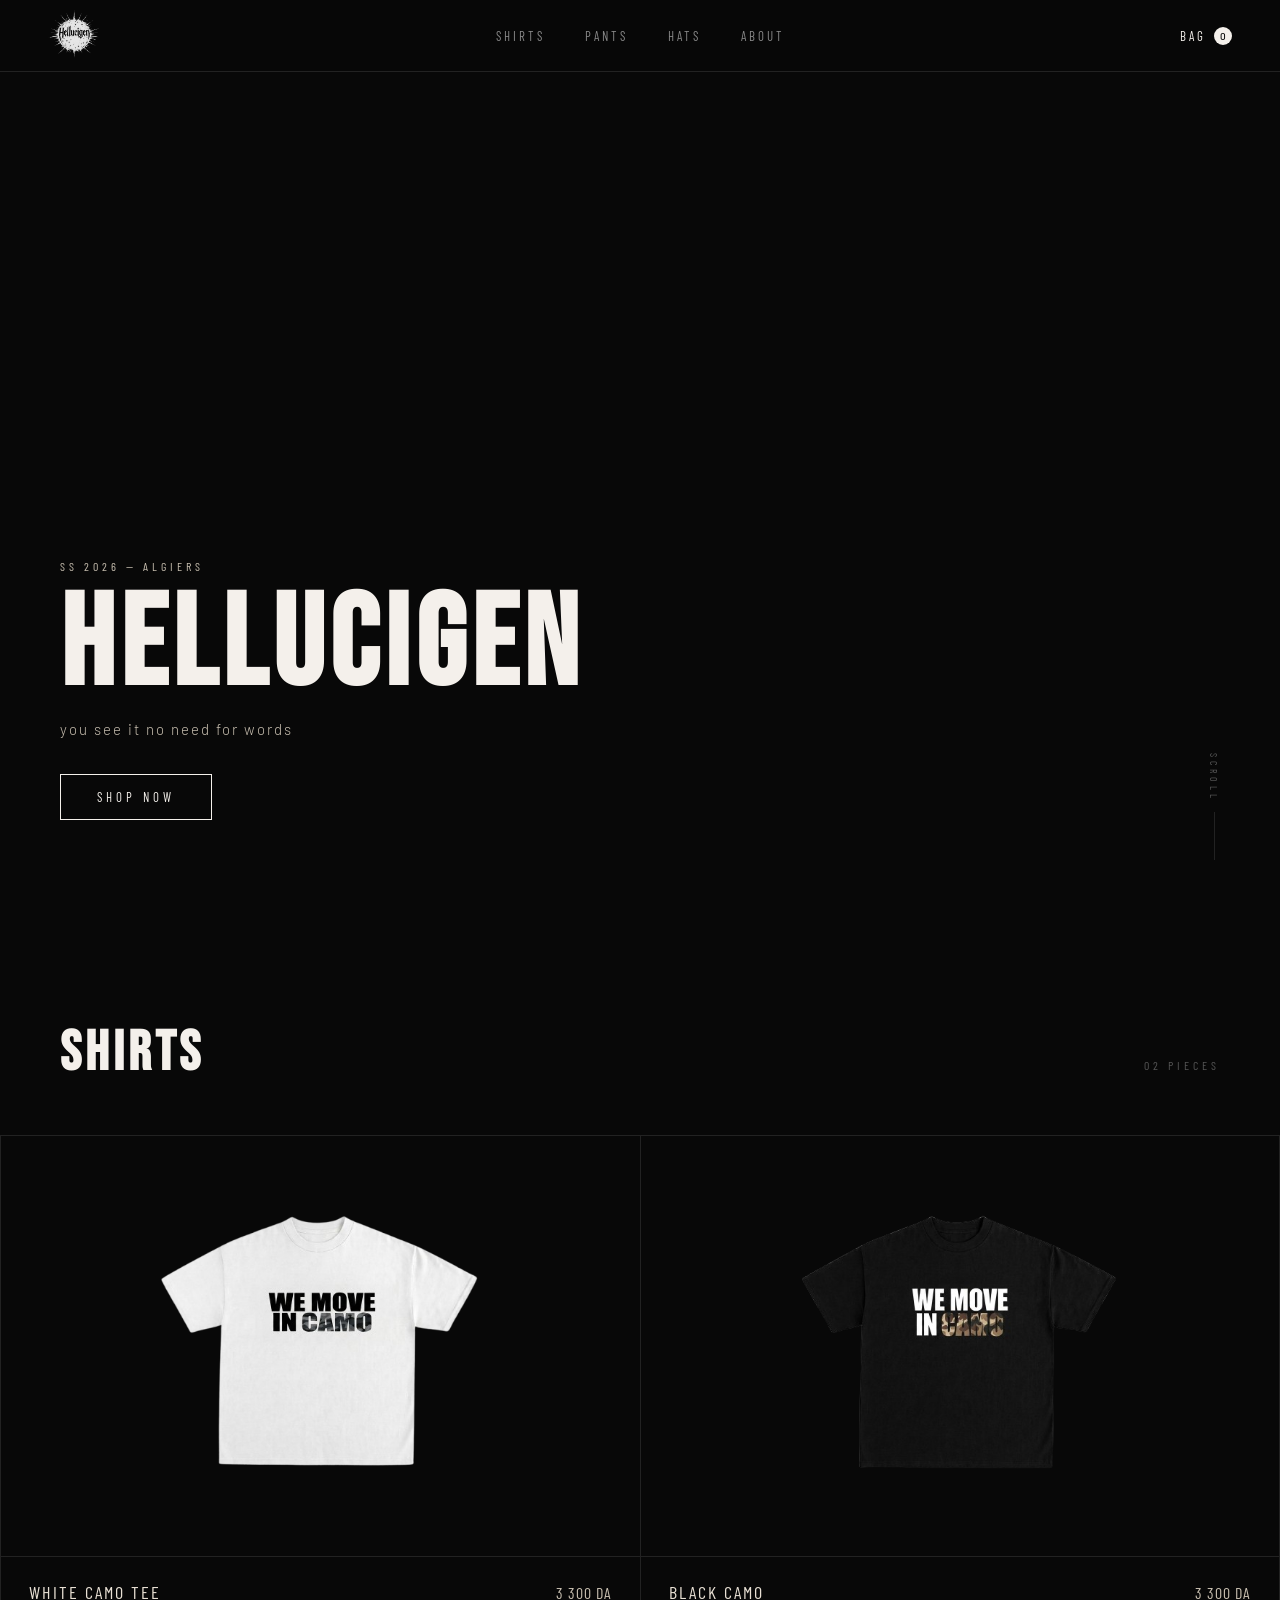
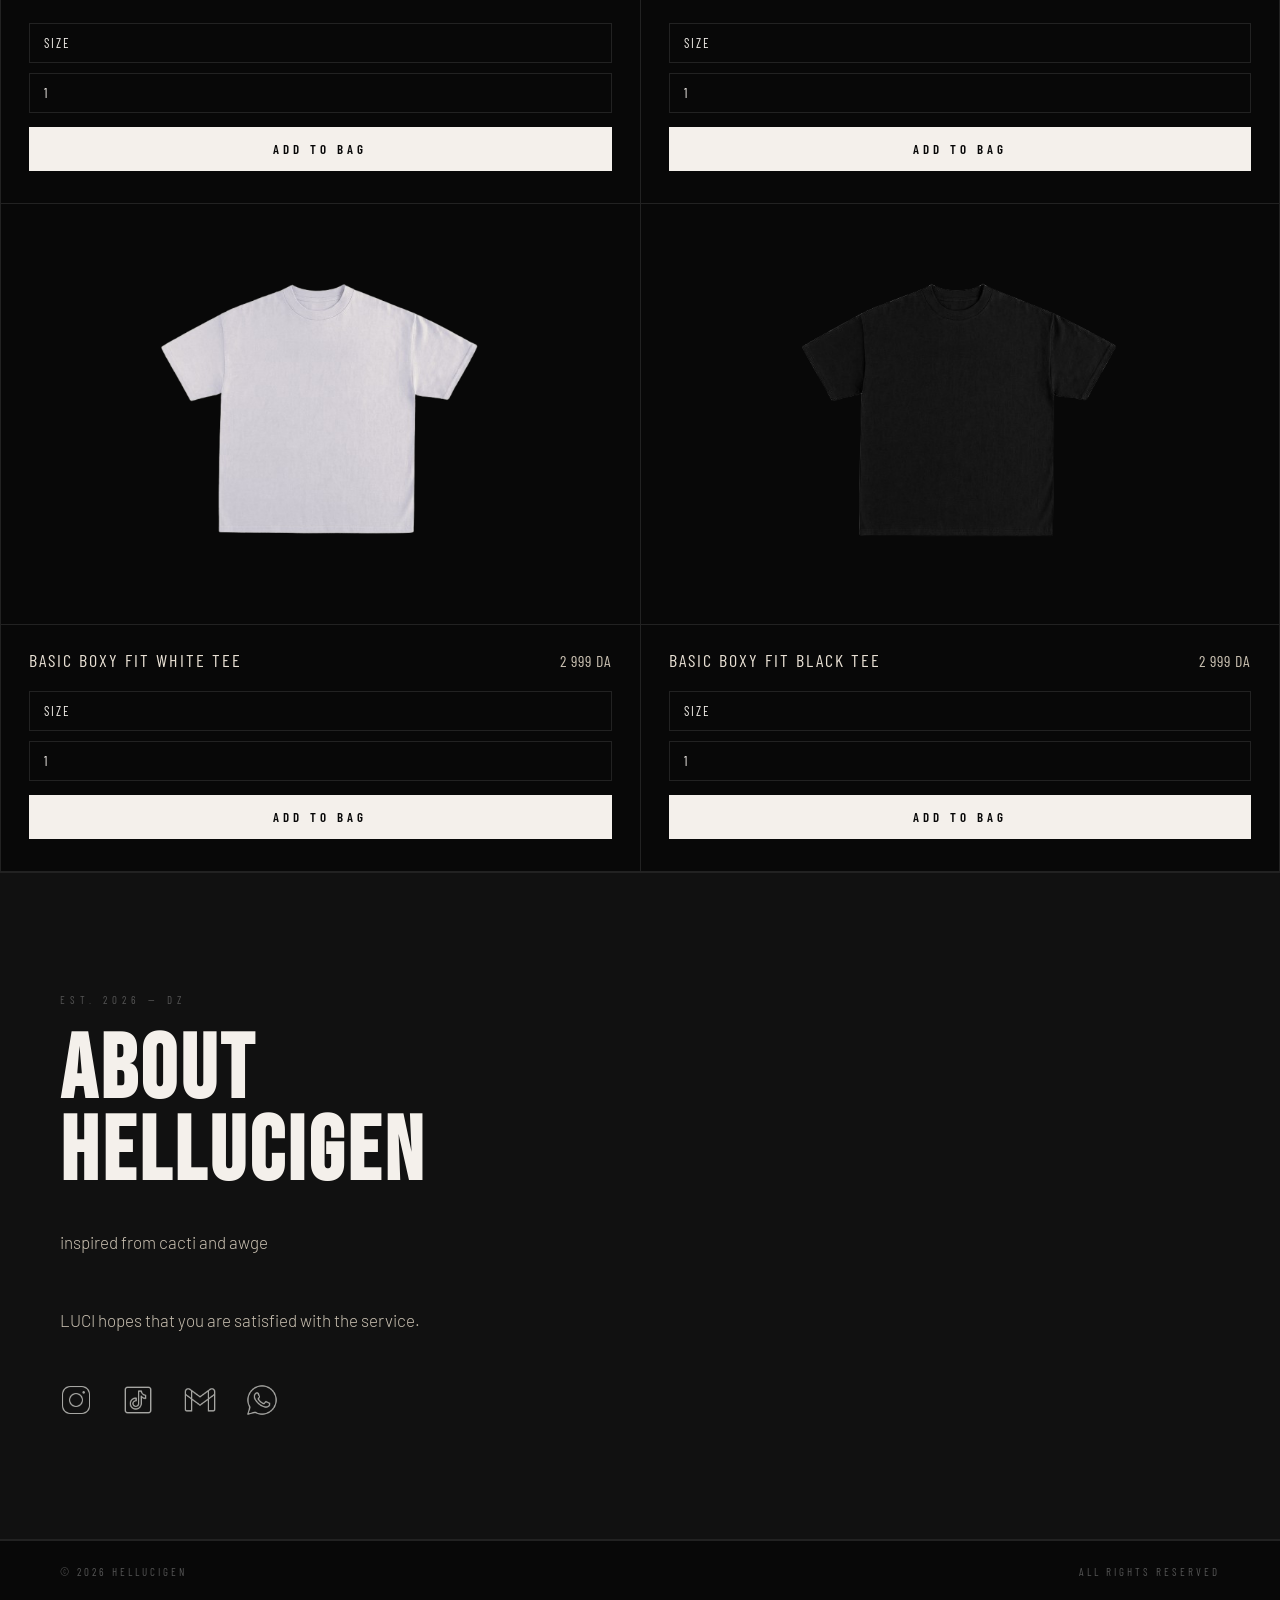
==== index.html @ 5807d416 "Update index.html" ====
<!DOCTYPE html>
<html lang="en">
<head>
    <script src="https://cdn.jsdelivr.net/npm/emailjs-com@3/dist/email.min.js"></script>
    <script>
    (function(){
       emailjs.init("xe-SWF7EF-Xlikau0");
    })();
    </script>
    <meta charset="UTF-8">
    <title>HELLUCIGEN</title>
    <meta name="viewport" content="width=device-width, initial-scale=1.0">
    <link rel="stylesheet" href="style.css">
    <link href="https://fonts.googleapis.com/css2?family=Bebas+Neue&family=Barlow:wght@300;400;500&family=Barlow+Condensed:wght@300;400;600&display=swap" rel="stylesheet">
</head>
<body id="top">

<header>
    <div class="logo">
        <a href="#top">
            <img src="images/logo.png" alt="Hellucigen Logo">
        </a>
    </div>
    <nav>
        <a href="#shirts">shirts</a>
        <a href="#pants">pants</a>
        <a href="#hats">hats</a>
        <a href="#about">about</a>
    </nav>
    <div class="cart" id="cart-btn">
        <span class="cart-icon">BAG</span>
        <span class="cart-count" id="cart-count">0</span>
    </div>
</header>

<section class="hero">
    <video autoplay muted loop playsinline class="hero-video">
        <source src="videos/hero.mp4" type="video/mp4">
    </video>
    <div class="hero-overlay"></div>
    <div class="hero-content">
        <p class="hero-sub">SS 2026 — ALGIERS</p>
        <h1>HELLUCIGEN</h1>
        <p class="hero-tagline">you see it no need for words</p>
        <a href="#shirts" class="hero-btn">SHOP NOW</a>
    </div>
    <div class="hero-scroll">
        <span>SCROLL</span>
        <div class="scroll-line"></div>
    </div>
</section>

<!-- SHIRTS -->
<section id="shirts">
    <div class="section-header">
        <h2 class="section-title">Shirts</h2>
        <span class="section-count">02 PIECES</span>
    </div>
    <div class="products">

        <div class="product" id="product-W-CAMO">
            <div class="product-slider">
                <a href="product.html?id=W-CAMO" class="slider-link">
                <div class="slider-container" id="slider1">
                    <img src="images/white-camo-main.png" class="active" alt="Sinner Repenter Tee Front">
                    <img src="images/shirt1-back.png" alt="Sinner Repenter Tee Back">
                </div>
                </a>
            </div>
            <div class="product-info">
                <div class="product-meta">
                    <h3>white CAMO tee</h3>
                    <p class="price">3 300 DA</p>
                </div>
                <select class="size-select" id="size-CAMO">
                    <option value="">SIZE</option>
                    <option value="S" data-stock="8">S</option>
                    <option value="M" data-stock="12">M</option>
                    <option value="L" data-stock="10">L</option>
                    <option value="XL" data-stock="5">XL</option>
                </select>
                <input type="number" class="quantity-input" min="1" value="1" id="qty-CAMO">
                <button class="add-to-cart"
                        data-name="white CAMO tee"
                        data-price="3300"
                        data-product-id="sinner">ADD TO BAG</button>
            </div>
        </div>

        <div class="product" id="product-B-CAMO">
            <div class="product-slider">
                <a href="product.html?id=B-CAMO" class="slider-link">
                <div class="slider-container" id="slider2">
                    <img src="images/black-camo-main.png" class="active" alt="Hellucigen Tee Front">
                    <img src="images/shirt2-back.png" alt="Hellucigen Tee Back">
                </div>
                </a>
            </div>
            <div class="product-info">
                <div class="product-meta">
                    <h3>BLACK CAMO</h3>
                    <p class="price">3 300 DA</p>
                </div>
                <select class="size-select" id="size-B-CAMO">
                    <option value="">SIZE</option>
                    <option value="S" data-stock="6">S</option>
                    <option value="M" data-stock="15">M</option>
                    <option value="L" data-stock="9">L</option>
                    <option value="XL" data-stock="3">XL</option>
                </select>
                <input type="number" class="quantity-input" min="1" value="1" id="qty-B-CAMO">
                <button class="add-to-cart"
                        data-name="BLACK CAMO"
                        data-price="3300"
                        data-product-id="BLACK CAMO">ADD TO BAG</button>
            </div>
        </div>
        
        <!-- NEW: basic boxy fit white tee -->
        <div class="product" id="product-WHITE-BASIC">
            <div class="product-slider">
                <a href="product.html?id=WHITE-BASIC" class="slider-link">
                <div class="slider-container" id="slider-white-basic">
                    <img src="images/white-boxy-front.png" class="active" alt="White Boxy Tee Front">
                    <img src="images/white-boxy-back.png" alt="White Boxy Tee Back">
                </div>
                </a>
            </div>
            <div class="product-info">
                <div class="product-meta">
                    <h3>basic boxy fit white tee</h3>
                    <p class="price">2 999 DA</p>
                </div>
                <select class="size-select" id="size-WHITE-BASIC">
                    <option value="">SIZE</option>
                    <option value="S" data-stock="20">S</option>
                    <option value="M" data-stock="25">M</option>
                    <option value="L" data-stock="20">L</option>
                    <option value="XL" data-stock="15">XL</option>
                </select>
                <input type="number" class="quantity-input" min="1" value="1" id="qty-WHITE-BASIC">
                <button class="add-to-cart"
                        data-name="basic boxy fit white tee"
                        data-price="2999"
                        data-product-id="white-basic">ADD TO BAG</button>
            </div>
        </div>

        <!-- NEW: basic boxy fit black tee -->
        <div class="product" id="product-BLACK-BASIC">
            <div class="product-slider">
                <a href="product.html?id=BLACK-BASIC" class="slider-link">
                <div class="slider-container" id="slider-black-basic">
                    <img src="images/black-boxy-front.png" class="active" alt="Black Boxy Tee Front">
                    <img src="images/black-boxy-back.png" alt="Black Boxy Tee Back">
                </div>
                </a>
            </div>
            <div class="product-info">
                <div class="product-meta">
                    <h3>basic boxy fit black tee</h3>
                    <p class="price">2 999 DA</p>
                </div>
                <select class="size-select" id="size-BLACK-BASIC">
                    <option value="">SIZE</option>
                    <option value="S" data-stock="20">S</option>
                    <option value="M" data-stock="25">M</option>
                    <option value="L" data-stock="20">L</option>
                    <option value="XL" data-stock="15">XL</option>
                </select>
                <input type="number" class="quantity-input" min="1" value="1" id="qty-BLACK-BASIC">
                <button class="add-to-cart"
                        data-name="basic boxy fit black tee"
                        data-price="2999"
                        data-product-id="black-basic">ADD TO BAG</button>
            </div>
        </div>
    </div>
</section>

<section id="about" class="about">
    <div class="about-inner">
        <span class="about-label">EST. 2026 — DZ</span>
        <h2>ABOUT<br>HELLUCIGEN</h2>
           <p> inspired from cacti and awge</p>
           <p> LUCI hopes that you are satisfied with the service.</p>
        <div class="social-links">
            <a href="https://instagram.com/hellucigen.co" target="_blank">
                <img src="images/instagram.png" alt="Instagram">
            </a>
            <a href="https://tiktok.com/@hellucigen" target="_blank">
                <img src="images/tiktok.png" alt="TikTok">
            </a>
            <a href="/cdn-cgi/l/email-protection#c28aa7aeaeb7a1aba5a7acf0f2f0f482a5afa3abaeeca1adaf">
                <img src="images/gmail.png" alt="Email">
            </a>
            <a href="https://wa.me/213773422221?text=Hello%20I%20want%20to%20order%20from%20Hellucigen" target="_blank">
                <img src="images/whatsapp.png" alt="WhatsApp">
            </a>
        </div>
    </div>
</section>

<footer>
    <span>© 2026 HELLUCIGEN</span>
    <span>ALL RIGHTS RESERVED</span>
</footer>

<!-- CART PANEL -->
<div id="cart-panel">
    <div class="cart-panel-header">
        <h2>YOUR BAG</h2>
        <button id="cart-close">&#215;</button>
    </div>

    <div id="cart-items"></div>

    <div id="cart-summary">
        <div class="summary-line">
            <span>SUBTOTAL</span>
            <span id="products-total">0 DA</span>
        </div>
        <div class="summary-line">
            <span>SHIPPING</span>
            <span id="shipping-total">0 DA</span>
        </div>
        <div class="summary-line discount-line" id="discount-line" style="display:none;">
            <span>DISCOUNT</span>
            <span id="discount-display">- 200 DA</span>
        </div>
        <div class="summary-line total-line">
            <span>TOTAL</span>
            <span id="final-total">0 DA</span>
        </div>
    </div>

    <div class="discount-section">
        <div class="discount-input-group">
            <input type="text" id="discount-code" placeholder="PROMO CODE">
            <button onclick="applyDiscount()" class="apply-discount-btn">APPLY</button>
        </div>
    </div>

    <button id="checkout-btn" class="checkout-btn">CHECKOUT</button>

    <div id="checkout-form" class="checkout-form">
        <h3>DELIVERY DETAILS</h3>
        <input type="text" id="full-name" placeholder="FULL NAME">
        <input type="tel" id="phone-number" placeholder="PHONE NUMBER">
        <select id="shipping-company">
            <option value="">SHIPPING COMPANY</option>
            <option value="yalidine">Yalidine</option>
            <option value="zr">ZR Express</option>
        </select>
        <select id="wilaya">
            <option value="">WILAYA</option>
            <option value="adrar">Adrar</option>
            <option value="ain_defla">Ain Defla</option>
            <option value="ain_temouchent">Ain Temouchent</option>
            <option value="alger">Alger</option>
            <option value="annaba">Annaba</option>
            <option value="batna">Batna</option>
            <option value="bechar">Bechar</option>
            <option value="bejaia">Bejaia</option>
            <option value="beni_abbes">Beni Abbes</option>
            <option value="biskra">Biskra</option>
            <option value="blida">Blida</option>
            <option value="bordj_badji_mokhtar">Bordj Badji Mokhtar</option>
            <option value="bordj_bou_arreridj">Bordj Bou Arreridj</option>
            <option value="bouira">Bouira</option>
            <option value="boumerdes">Boumerdes</option>
            <option value="chlef">Chlef</option>
            <option value="constantine">Constantine</option>
            <option value="djelfa">Djelfa</option>
            <option value="djanet">Djanet</option>
            <option value="el_bayadh">El Bayadh</option>
            <option value="el_menia">El Menia</option>
            <option value="el_mghair">El Mghair</option>
            <option value="el_oued">El Oued</option>
            <option value="el_tarf">El Tarf</option>
            <option value="ghardaia">Ghardaia</option>
            <option value="guelma">Guelma</option>
            <option value="illizi">Illizi</option>
            <option value="in_guezzam">In Guezzam</option>
            <option value="in_salah">In Salah</option>
            <option value="jijel">Jijel</option>
            <option value="khenchela">Khenchela</option>
            <option value="laghouat">Laghouat</option>
            <option value="mascara">Mascara</option>
            <option value="medea">Medea</option>
            <option value="mila">Mila</option>
            <option value="mostaganem">Mostaganem</option>
            <option value="m_sila">M'Sila</option>
            <option value="naama">Naama</option>
            <option value="oran">Oran</option>
            <option value="ouargla">Ouargla</option>
            <option value="ouled_djellal">Ouled Djellal</option>
            <option value="relizane">Relizane</option>
            <option value="saida">Saida</option>
            <option value="setif">Setif</option>
            <option value="sidi_bel_abbes">Sidi Bel Abbes</option>
            <option value="skikda">Skikda</option>
            <option value="souk_ahras">Souk Ahras</option>
            <option value="tamanghasset">Tamanghasset</option>
            <option value="tebessa">Tebessa</option>
            <option value="tiaret">Tiaret</option>
            <option value="tindouf">Tindouf</option>
            <option value="tipaza">Tipaza</option>
            <option value="tissemsilt">Tissemsilt</option>
            <option value="tizi_ouzou">Tizi Ouzou</option>
            <option value="timimoun">Timimoun</option>
        </select>
        <input type="text" id="baladya" placeholder="BALADYA">
        <select id="delivery-method">
            <option value="">DELIVERY METHOD</option>
            <option value="home">Home Delivery</option>
            <option value="pickup">Pickup</option>
        </select>
        <input type="text" id="street" placeholder="STREET ADDRESS" style="display:none;">
        <button onclick="submitOrder()" class="submit-order-btn">PLACE ORDER</button>
    </div>
</div>

<div id="cart-overlay" onclick="closeCart()"></div>

<script src="script.js"></script>
</body>
</html>
---- style.css ----
/* ============================
   RESET & BASE
============================ */
*, *::before, *::after {
    margin: 0;
    padding: 0;
    box-sizing: border-box;
}

html { scroll-behavior: smooth; }

:root {
    --black:   #080808;
    --off-black: #111111;
    --dark:    #1a1a1a;
    --border:  #222222;
    --muted:   #555555;
    --mid:     #888888;
    --bone:    #c8bfb0;
    --cream:   #e8e0d4;
    --white:   #f4f0eb;
}

body {
    font-family: 'Barlow', sans-serif;
    background-color: var(--black);
    color: var(--white);
    overflow-x: hidden;
}

/* ============================
   HEADER
============================ */
header {
    display: flex;
    justify-content: space-between;
    align-items: center;
    padding: 0 48px;
    height: 72px;
    position: fixed;
    width: 100%;
    background: rgba(8,8,8,0.92);
    backdrop-filter: blur(12px);
    border-bottom: 1px solid var(--border);
    z-index: 1000;
    transition: transform 0.3s ease;
}

header.hide { transform: translateY(-100%); }

.logo img {
    height: 52px;
    filter: brightness(0.9);
}

nav {
    display: flex;
    gap: 40px;
}

nav a {
    text-decoration: none;
    color: var(--mid);
    font-family: 'Barlow Condensed', sans-serif;
    font-weight: 400;
    font-size: 13px;
    letter-spacing: 3px;
    text-transform: uppercase;
    transition: color 0.2s;
}

nav a:hover { color: var(--white); }

.cart {
    display: flex;
    align-items: center;
    gap: 8px;
    cursor: pointer;
    transition: opacity 0.2s;
}

.cart:hover { opacity: 0.7; }

.cart-icon {
    font-family: 'Barlow Condensed', sans-serif;
    font-size: 13px;
    letter-spacing: 3px;
    color: var(--white);
}

.cart-count {
    width: 18px;
    height: 18px;
    background: var(--white);
    color: var(--black);
    font-size: 10px;
    font-weight: 500;
    border-radius: 50%;
    display: flex;
    align-items: center;
    justify-content: center;
}

/* ============================
   HERO
============================ */
.hero {
    position: relative;
    height: 100vh;
    display: flex;
    align-items: flex-end;
    overflow: hidden;
}

.hero-video {
    position: absolute;
    inset: 0;
    width: 100%;
    height: 100%;
    object-fit: cover;
    z-index: 0;
}

.hero-overlay {
    position: absolute;
    inset: 0;
    background: linear-gradient(
        to top,
        rgba(8,8,8,0.85) 0%,
        rgba(8,8,8,0.3) 50%,
        rgba(8,8,8,0.1) 100%
    );
    z-index: 1;
}

.hero-content {
    position: relative;
    z-index: 2;
    padding: 0 60px 80px;
}

.hero-sub {
    font-family: 'Barlow Condensed', sans-serif;
    font-size: 12px;
    letter-spacing: 4px;
    color: var(--bone);
    margin-bottom: 16px;
    text-transform: uppercase;
}

.hero h1 {
    font-family: 'Bebas Neue', sans-serif;
    font-size: clamp(72px, 10vw, 130px);
    letter-spacing: 6px;
    color: var(--white);
    line-height: 0.9;
    margin-bottom: 16px;
}

.hero-tagline {
    font-family: 'Barlow', sans-serif;
    font-weight: 300;
    font-size: 15px;
    letter-spacing: 2px;
    color: var(--bone);
    margin-bottom: 36px;
}

.hero-btn {
    display: inline-block;
    padding: 14px 36px;
    border: 1px solid var(--white);
    color: var(--white);
    text-decoration: none;
    font-family: 'Barlow Condensed', sans-serif;
    font-size: 13px;
    letter-spacing: 4px;
    text-transform: uppercase;
    transition: background 0.2s, color 0.2s;
}

.hero-btn:hover {
    background: var(--white);
    color: var(--black);
}

.hero-scroll {
    position: absolute;
    bottom: 40px;
    right: 60px;
    z-index: 2;
    display: flex;
    flex-direction: column;
    align-items: center;
    gap: 10px;
}

.hero-scroll span {
    font-family: 'Barlow Condensed', sans-serif;
    font-size: 10px;
    letter-spacing: 4px;
    color: var(--muted);
    writing-mode: vertical-rl;
}

.scroll-line {
    width: 1px;
    height: 48px;
    background: var(--border);
    position: relative;
    overflow: hidden;
}

.scroll-line::after {
    content: '';
    position: absolute;
    top: -100%;
    left: 0;
    width: 100%;
    height: 100%;
    background: var(--bone);
    animation: scrollDrop 2s ease-in-out infinite;
}

@keyframes scrollDrop {
    0%   { top: -100%; }
    50%  { top: 100%; }
    100% { top: 100%; }
}

/* ============================
   SECTION HEADER
============================ */
#shirts {
    padding-top: 120px;
}

.section-header {
    display: flex;
    justify-content: space-between;
    align-items: baseline;
    padding: 0 60px 48px;
    border-bottom: 1px solid var(--border);
    margin-bottom: 0;
}

.section-title {
    font-family: 'Bebas Neue', sans-serif;
    font-size: 56px;
    letter-spacing: 4px;
    color: var(--white);
    text-transform: uppercase;
}

.section-count {
    font-family: 'Barlow Condensed', sans-serif;
    font-size: 12px;
    letter-spacing: 4px;
    color: var(--muted);
}

/* ============================
   PRODUCTS GRID
============================ */
.products {
    display: grid;
    grid-template-columns: repeat(2, 1fr);
    border-left: 1px solid var(--border);
    padding: 0;
    margin-bottom: 0;
}

.product {
    border-right: 1px solid var(--border);
    border-bottom: 1px solid var(--border);
    padding: 0;
    position: relative;
    background: var(--black);
    transition: background 0.3s;
}

.product:hover { background: #0d0d0d; }

/* ============================
   PRODUCT SLIDER
============================ */
.product-slider {
    width: 100%;
    overflow: hidden;
    border-bottom: 1px solid var(--border);
}

.slider-container {
    position: relative;
    width: 100%;
    height: 420px;
}

.slider-container img {
    position: absolute;
    inset: 0;
    width: 100%;
    height: 100%;
    object-fit: contain;
    opacity: 0;
    transition: opacity 0.4s ease;
    padding: 30px;
}

.slider-container img.active {
    opacity: 1;
    z-index: 1;
}

.slider-arrow {
    position: absolute;
    top: 50%;
    transform: translateY(-50%);
    width: 36px;
    height: 36px;
    background: rgba(8,8,8,0.6);
    border: 1px solid var(--border);
    display: flex;
    justify-content: center;
    align-items: center;
    cursor: pointer;
    z-index: 10;
    color: var(--white);
    font-size: 16px;
    transition: background 0.2s, border-color 0.2s;
    user-select: none;
}

.slider-arrow:hover {
    background: var(--white);
    color: var(--black);
    border-color: var(--white);
}

.slider-arrow.prev { left: 16px; }
.slider-arrow.next { right: 16px; }

.slider-dots {
    position: absolute;
    bottom: 16px;
    left: 50%;
    transform: translateX(-50%);
    display: flex;
    gap: 8px;
    z-index: 10;
}

.slider-dot {
    width: 5px;
    height: 5px;
    border-radius: 50%;
    background: var(--muted);
    cursor: pointer;
    transition: background 0.2s, transform 0.2s;
}

.slider-dot.active {
    background: var(--white);
    transform: scale(1.3);
}

.slider-dot:hover { background: var(--bone); }

/* ============================
   PRODUCT INFO
============================ */
.product-info {
    padding: 24px 28px 32px;
}

.product-meta {
    display: flex;
    justify-content: space-between;
    align-items: baseline;
    margin-bottom: 20px;
}

.product h3 {
    font-family: 'Barlow Condensed', sans-serif;
    font-weight: 400;
    font-size: 18px;
    letter-spacing: 2px;
    text-transform: uppercase;
    color: var(--cream);
}

.price {
    font-family: 'Barlow Condensed', sans-serif;
    font-size: 16px;
    letter-spacing: 1px;
    color: var(--bone);
}

/* Size & Qty */
.size-select,
.quantity-input {
    width: 100%;
    margin-bottom: 10px;
    padding: 11px 14px;
    background: transparent;
    color: var(--white);
    border: 1px solid var(--border);
    font-family: 'Barlow Condensed', sans-serif;
    font-size: 13px;
    letter-spacing: 2px;
    text-transform: uppercase;
    transition: border-color 0.2s;
    appearance: none;
    -webkit-appearance: none;
    cursor: pointer;
}

.size-select:focus,
.quantity-input:focus {
    outline: none;
    border-color: var(--bone);
}

.size-select option {
    background: var(--off-black);
    color: var(--white);
}

.size-select option:disabled {
    color: var(--muted);
}

.add-to-cart {
    width: 100%;
    padding: 13px;
    margin-top: 4px;
    background: var(--white);
    color: var(--black);
    border: 1px solid var(--white);
    font-family: 'Barlow Condensed', sans-serif;
    font-size: 13px;
    font-weight: 600;
    letter-spacing: 4px;
    text-transform: uppercase;
    cursor: pointer;
    transition: background 0.2s, color 0.2s;
}

.add-to-cart:hover {
    background: transparent;
    color: var(--white);
}

/* ============================
   ABOUT
============================ */
.about {
    border-top: 1px solid var(--border);
    border-bottom: 1px solid var(--border);
    padding: 120px 60px;
    background: var(--off-black);
}

.about-inner {
    max-width: 600px;
}

.about-label {
    font-family: 'Barlow Condensed', sans-serif;
    font-size: 11px;
    letter-spacing: 5px;
    color: var(--muted);
    text-transform: uppercase;
    display: block;
    margin-bottom: 24px;
}

.about h2 {
    font-family: 'Bebas Neue', sans-serif;
    font-size: clamp(56px, 7vw, 96px);
    letter-spacing: 4px;
    color: var(--white);
    line-height: 0.92;
    margin-bottom: 32px;
}

.about p {
    font-family: 'Barlow', sans-serif;
    font-weight: 300;
    font-size: 17px;
    line-height: 1.8;
    color: var(--bone);
    max-width: 480px;
    margin-bottom: 48px;
}

/* Social Links */
.social-links {
    display: flex;
    gap: 30px;
    margin-top: 0;
}

.social-links a {
    display: inline-block;
    transition: all 0.4s cubic-bezier(0.68, -0.55, 0.265, 1.55);
    }

@keyframes socialFloat {
    0%, 100% { transform: translateY(0); }
    50% { transform: translateY(-10px); }
}

.social-links a:nth-child(2) { animation-delay: 0.5s; }
.social-links a:nth-child(3) { animation-delay: 1s; }
.social-links a:nth-child(4) { animation-delay: 1.5s; }

.social-links img {
    width: 32px;
    height: 32px;
    opacity: 0.7;
    filter: sepia(30%) brightness(90%);
    transition: all 0.4s ease;
}

.social-links a:hover {
    transform: scale(1.3) rotate(360deg);
}

.social-links a:hover img {
    filter: sepia(0%) brightness(120%);
    opacity: 1;
}

/* ============================
   FOOTER
============================ */
footer {
    display: flex;
    justify-content: space-between;
    align-items: center;
    padding: 24px 60px;
    border-top: 1px solid var(--border);
    font-family: 'Barlow Condensed', sans-serif;
    font-size: 11px;
    letter-spacing: 3px;
    color: var(--muted);
    text-transform: uppercase;
}

/* ============================
   CART OVERLAY
============================ */
#cart-overlay {
    display: none;
    position: fixed;
    inset: 0;
    background: rgba(0,0,0,0.5);
    z-index: 1999;
}

#cart-overlay.active { display: block; }

/* ============================
   CART PANEL
============================ */
#cart-panel {
    position: fixed;
    top: 0;
    right: -520px;
    width: 480px;
    height: 100%;
    background: var(--off-black);
    border-left: 1px solid var(--border);
    padding: 0;
    transition: right 0.35s cubic-bezier(0.4, 0, 0.2, 1);
    z-index: 2000;
    overflow-y: auto;
    display: flex;
    flex-direction: column;
}

#cart-panel.active { right: 0; }

.cart-panel-header {
    display: flex;
    justify-content: space-between;
    align-items: center;
    padding: 28px 32px;
    border-bottom: 1px solid var(--border);
    position: sticky;
    top: 0;
    background: var(--off-black);
    z-index: 10;
}

.cart-panel-header h2 {
    font-family: 'Bebas Neue', sans-serif;
    font-size: 28px;
    letter-spacing: 4px;
    color: var(--white);
}

#cart-close {
    background: transparent;
    color: var(--white);
    border: 1px solid var(--border);
    width: 32px;
    height: 32px;
    font-size: 18px;
    cursor: pointer;
    display: flex;
    align-items: center;
    justify-content: center;
    transition: background 0.2s, color 0.2s;
}

#cart-close:hover {
    background: var(--white);
    color: var(--black);
}

/* Cart Items */
#cart-items {
    flex: 1;
    padding: 0 32px;
    overflow-y: auto;
}

.cart-item {
    padding: 24px 0;
    border-bottom: 1px solid var(--border);
    display: grid;
    grid-template-columns: 1fr auto;
    gap: 4px 16px;
    animation: fadeSlideIn 0.3s ease;
}

@keyframes fadeSlideIn {
    from { opacity: 0; transform: translateX(20px); }
    to   { opacity: 1; transform: translateX(0); }
}

.cart-item p {
    color: var(--bone);
    font-size: 14px;
    font-family: 'Barlow', sans-serif;
    font-weight: 300;
    letter-spacing: 0.5px;
}

.cart-item p:first-child {
    font-family: 'Barlow Condensed', sans-serif;
    font-weight: 400;
    font-size: 15px;
    letter-spacing: 2px;
    color: var(--white);
    text-transform: uppercase;
    grid-column: 1 / -1;
    margin-bottom: 4px;
}

.cart-item button {
    grid-column: 1 / -1;
    margin-top: 12px;
    width: fit-content;
    padding: 7px 16px;
    background: transparent;
    color: var(--muted);
    border: 1px solid var(--border);
    font-family: 'Barlow Condensed', sans-serif;
    font-size: 11px;
    letter-spacing: 2px;
    text-transform: uppercase;
    cursor: pointer;
    transition: all 0.2s;
}

.cart-item button:hover {
    border-color: #ff5555;
    color: #ff5555;
}

/* Cart Summary */
#cart-summary {
    padding: 24px 32px;
    border-top: 1px solid var(--border);
    border-bottom: 1px solid var(--border);
}

.summary-line {
    display: flex;
    justify-content: space-between;
    padding: 8px 0;
    font-family: 'Barlow Condensed', sans-serif;
    font-size: 14px;
    letter-spacing: 2px;
    color: var(--muted);
    text-transform: uppercase;
}

.total-line {
    margin-top: 12px;
    padding-top: 16px;
    border-top: 1px solid var(--border);
    font-size: 18px;
    color: var(--white);
}

/* Discount */
.discount-section {
    padding: 20px 32px;
    border-bottom: 1px solid var(--border);
}

.discount-input-group {
    display: flex;
    gap: 0;
}

.discount-input-group input {
    flex: 1;
    padding: 12px 14px;
    background: transparent;
    color: var(--white);
    border: 1px solid var(--border);
    border-right: none;
    font-family: 'Barlow Condensed', sans-serif;
    font-size: 12px;
    letter-spacing: 3px;
    text-transform: uppercase;
    transition: border-color 0.2s;
}

.discount-input-group input:focus {
    outline: none;
    border-color: var(--bone);
}

.apply-discount-btn {
    padding: 12px 20px;
    background: transparent;
    color: var(--white);
    border: 1px solid var(--border);
    font-family: 'Barlow Condensed', sans-serif;
    font-size: 12px;
    letter-spacing: 3px;
    cursor: pointer;
    transition: background 0.2s, color 0.2s;
    white-space: nowrap;
}

.apply-discount-btn:hover {
    background: var(--white);
    color: var(--black);
}

/* Checkout */
.checkout-btn {
    margin: 20px 32px;
    padding: 16px;
    background: var(--white);
    color: var(--black);
    border: 1px solid var(--white);
    font-family: 'Barlow Condensed', sans-serif;
    font-size: 14px;
    font-weight: 600;
    letter-spacing: 5px;
    cursor: pointer;
    transition: background 0.2s, color 0.2s;
    text-transform: uppercase;
}

.checkout-btn:hover {
    background: transparent;
    color: var(--white);
}

/* Checkout Form */
.checkout-form {
    display: none;
    flex-direction: column;
    padding: 0 32px 32px;
    gap: 0;
}

.checkout-form h3 {
    font-family: 'Bebas Neue', sans-serif;
    font-size: 22px;
    letter-spacing: 4px;
    color: var(--white);
    margin-bottom: 16px;
    margin-top: 8px;
}

.checkout-form input,
.checkout-form select {
    width: 100%;
    margin-bottom: 8px;
    padding: 12px 14px;
    background: transparent;
    color: var(--white);
    border: 1px solid var(--border);
    font-family: 'Barlow Condensed', sans-serif;
    font-size: 13px;
    letter-spacing: 2px;
    text-transform: uppercase;
    transition: border-color 0.2s;
    appearance: none;
    -webkit-appearance: none;
}

.checkout-form input::placeholder {
    color: var(--muted);
}

.checkout-form input:focus,
.checkout-form select:focus {
    outline: none;
    border-color: var(--bone);
}

.checkout-form select option {
    background: var(--off-black);
    color: var(--white);
}

.submit-order-btn {
    margin-top: 8px;
    padding: 15px;
    background: var(--white);
    color: var(--black);
    border: 1px solid var(--white);
    font-family: 'Barlow Condensed', sans-serif;
    font-size: 14px;
    font-weight: 600;
    letter-spacing: 5px;
    cursor: pointer;
    transition: background 0.2s, color 0.2s;
    text-transform: uppercase;
}

.submit-order-btn:hover {
    background: transparent;
    color: var(--white);
}

/* Empty Cart */
.empty-cart-message {
    padding: 60px 0;
    text-align: center;
}

.empty-cart-message p {
    font-family: 'Barlow Condensed', sans-serif;
    font-size: 14px;
    letter-spacing: 3px;
    color: var(--muted);
    text-transform: uppercase;
}

.empty-cart-message span {
    font-size: 12px;
    letter-spacing: 1px;
    color: var(--border);
    font-family: 'Barlow', sans-serif;
    font-weight: 300;
    text-transform: none;
}

/* ============================
   STOCK INDICATORS
============================ */
.product.out-of-stock-all {
    opacity: 0.5;
    pointer-events: none;
}

.product.out-of-stock-all::after {
    content: "OUT OF STOCK";
    position: absolute;
    top: 50%;
    left: 50%;
    transform: translate(-50%, -50%);
    font-family: 'Bebas Neue', sans-serif;
    font-size: 28px;
    letter-spacing: 4px;
    color: #ff5555;
    border: 2px solid #ff5555;
    padding: 10px 24px;
    background: rgba(8,8,8,0.9);
    pointer-events: none;
    z-index: 10;
}

.size-select option:disabled {
    color: var(--muted);
}

/* Notification */
.notification {
    position: fixed;
    bottom: 32px;
    right: 32px;
    background: var(--white);
    color: var(--black);
    padding: 14px 24px;
    font-family: 'Barlow Condensed', sans-serif;
    font-size: 13px;
    letter-spacing: 3px;
    text-transform: uppercase;
    z-index: 3000;
    border: 1px solid var(--border);
    animation: notifIn 0.25s ease;
}

@keyframes notifIn {
    from { opacity: 0; transform: translateY(10px); }
    to   { opacity: 1; transform: translateY(0); }
}

/* ============================
   MOBILE
============================ */
@media (max-width: 900px) {
    header { padding: 0 24px; }
    nav { display: none; }

    .hero-content { padding: 0 24px 64px; }
    .hero-scroll { right: 24px; }

    .section-header { padding: 0 24px 32px; }
    .section-title { font-size: 40px; }

    .products {
        grid-template-columns: 1fr;
    }

    .slider-container { height: 340px; }

    .about { padding: 80px 24px; }
    footer { padding: 20px 24px; flex-direction: column; gap: 8px; }

    #cart-panel { width: 100%; right: -100%; }
    #cart-panel.active { right: 0; }

    .discount-input-group { flex-direction: column; }
    .discount-input-group input { border-right: 1px solid var(--border); }
}

/* Discount flash */
@keyframes discountFlash {
    0%, 100% { border-color: var(--border); }
    50% { border-color: #4CAF50; box-shadow: 0 0 20px rgba(76,175,80,0.3); }
}

.discount-applied .discount-input-group {
    animation: discountFlash 0.8s ease;
}
.discount-line { color: #4CAF50 !important; }
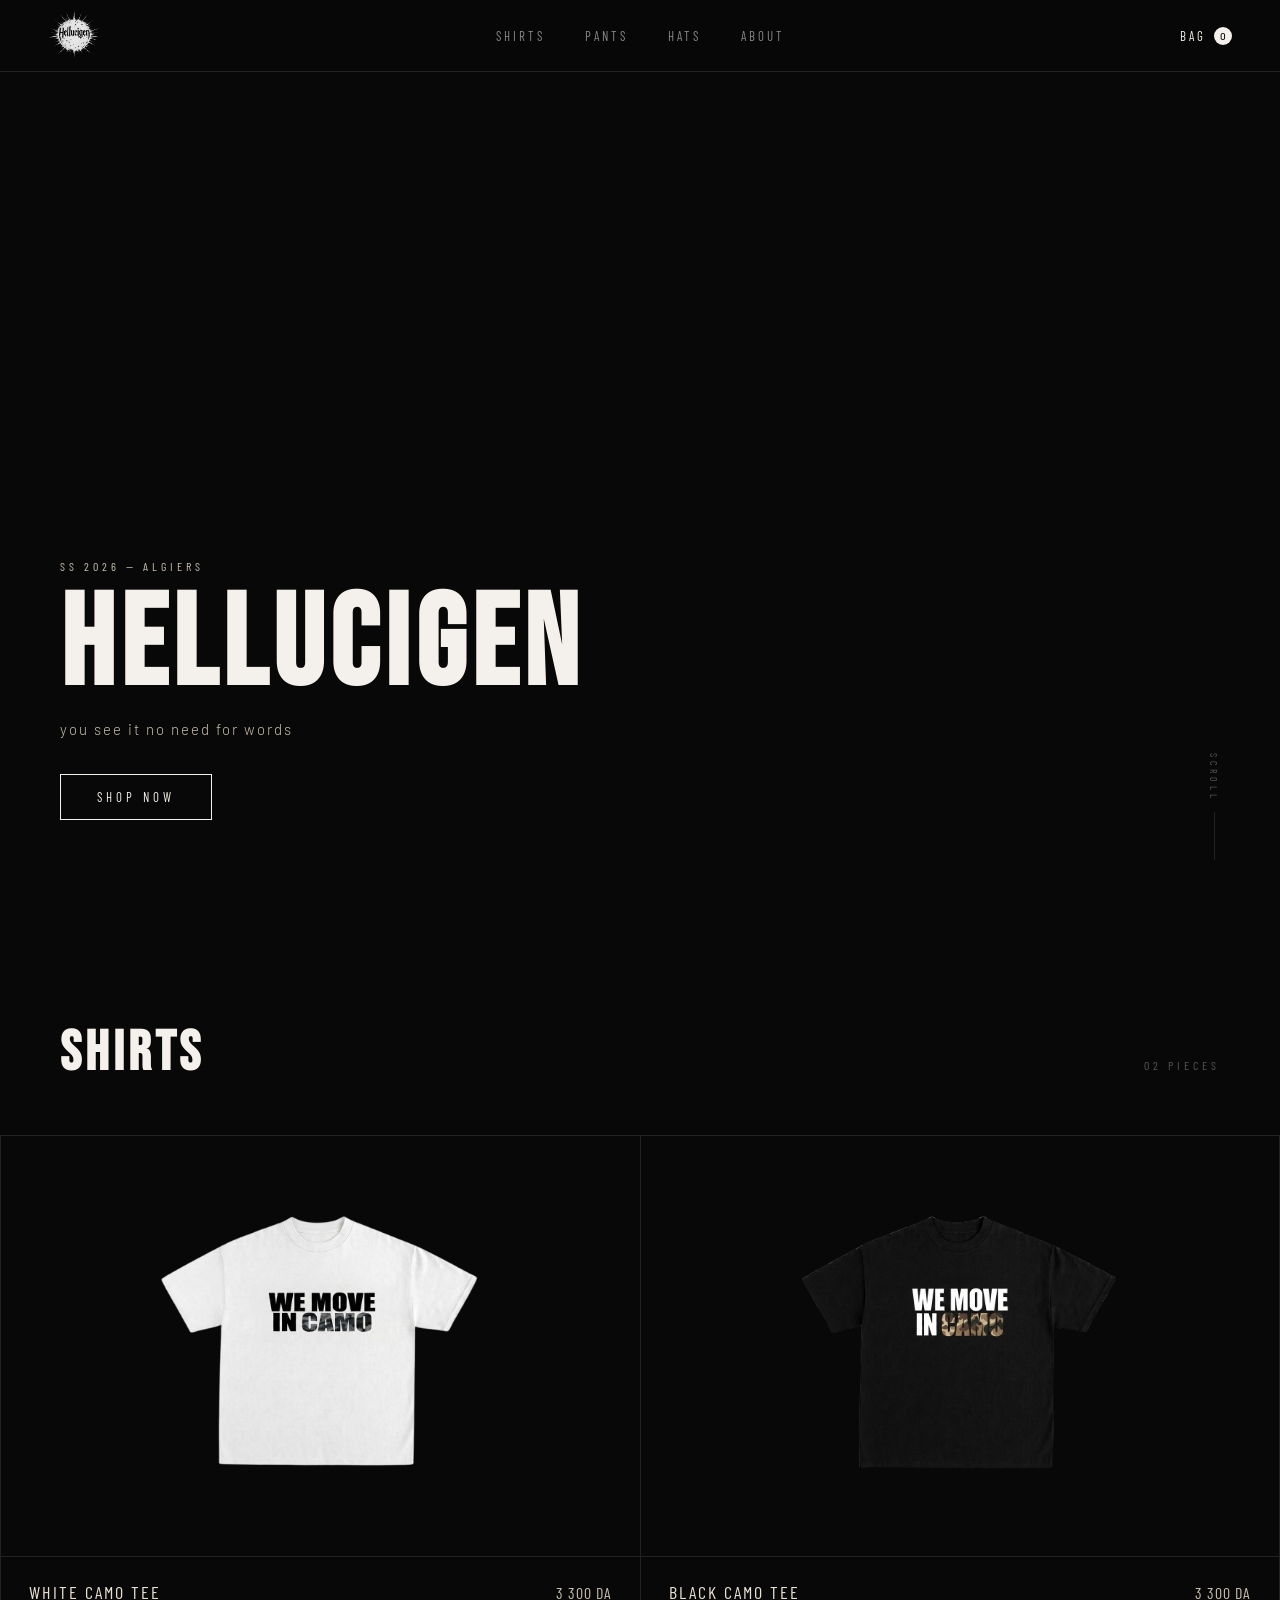
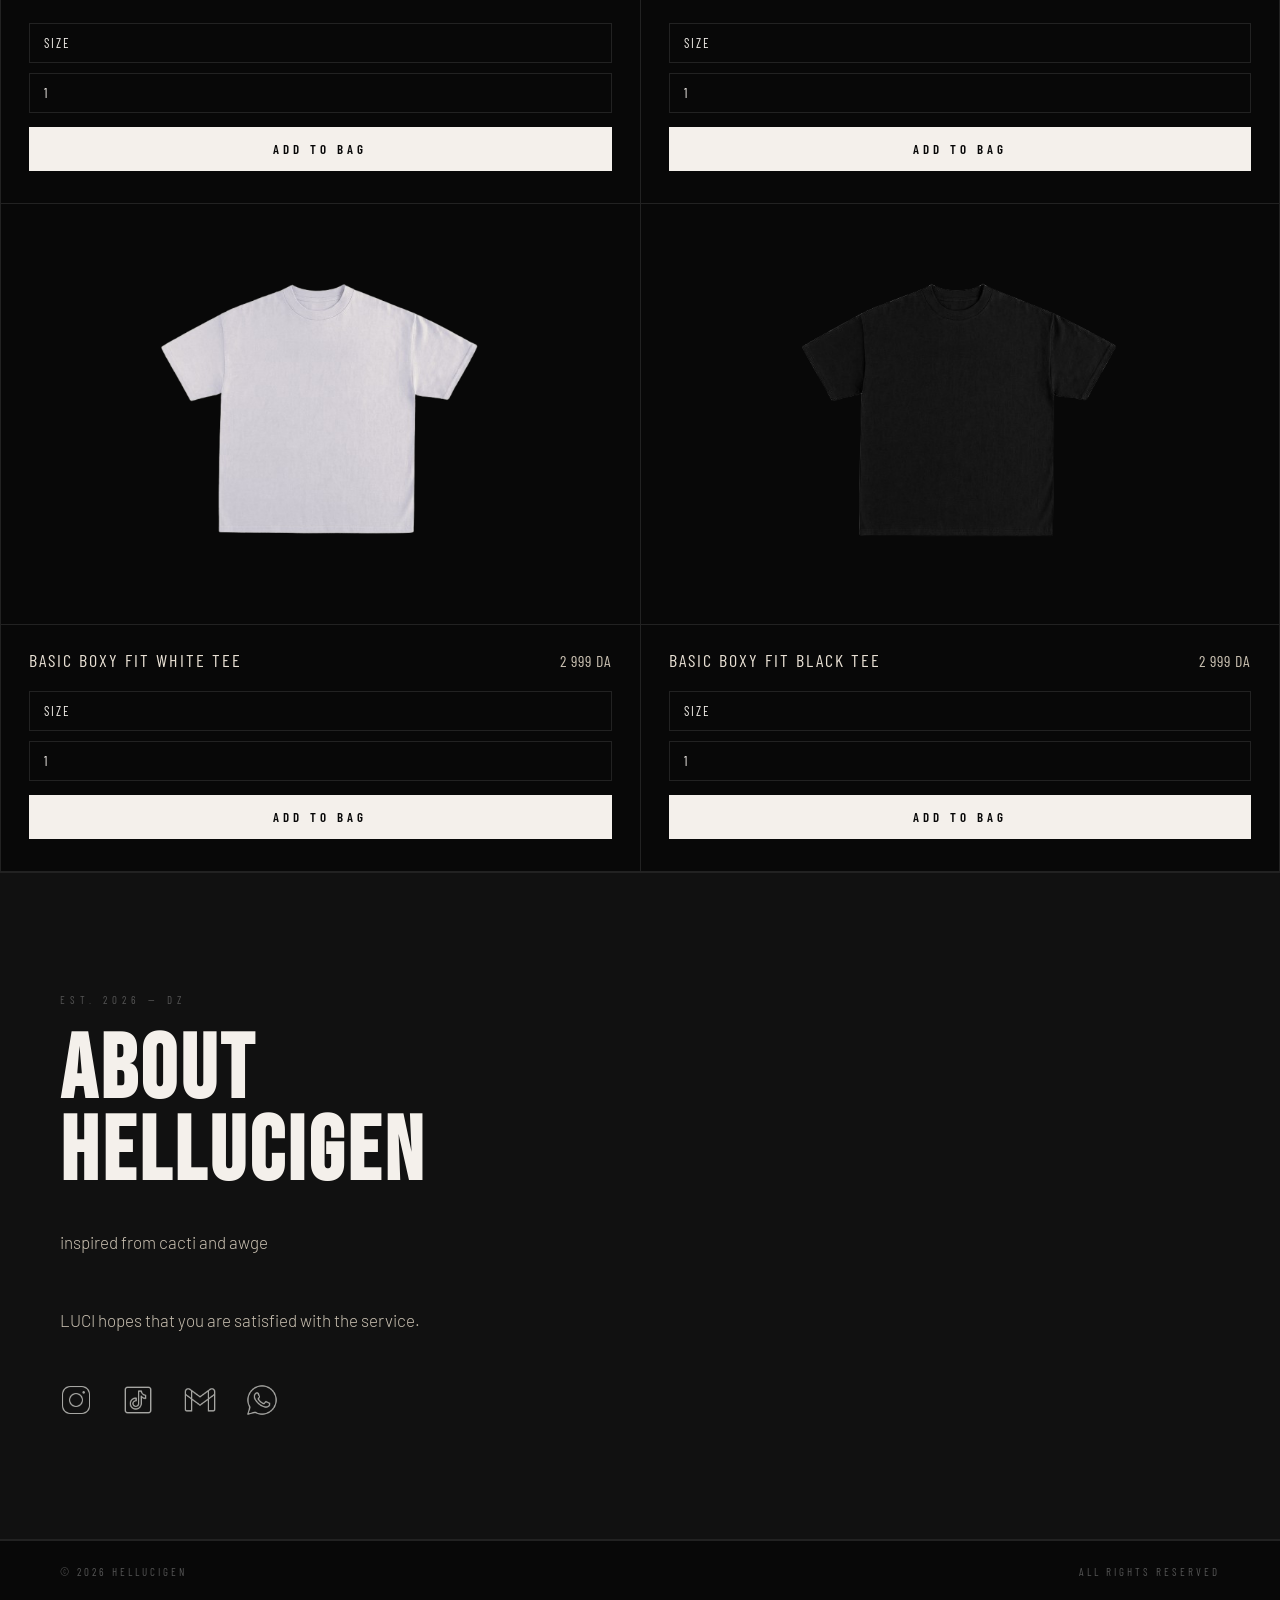
==== commit e897873a: "Update index.html" ====
--- a/index.html
+++ b/index.html
@@ -98,7 +98,7 @@
             </div>
             <div class="product-info">
                 <div class="product-meta">
-                    <h3>BLACK CAMO</h3>
+                    <h3>BLACK CAMO TEE</h3>
                     <p class="price">3 300 DA</p>
                 </div>
                 <select class="size-select" id="size-B-CAMO">
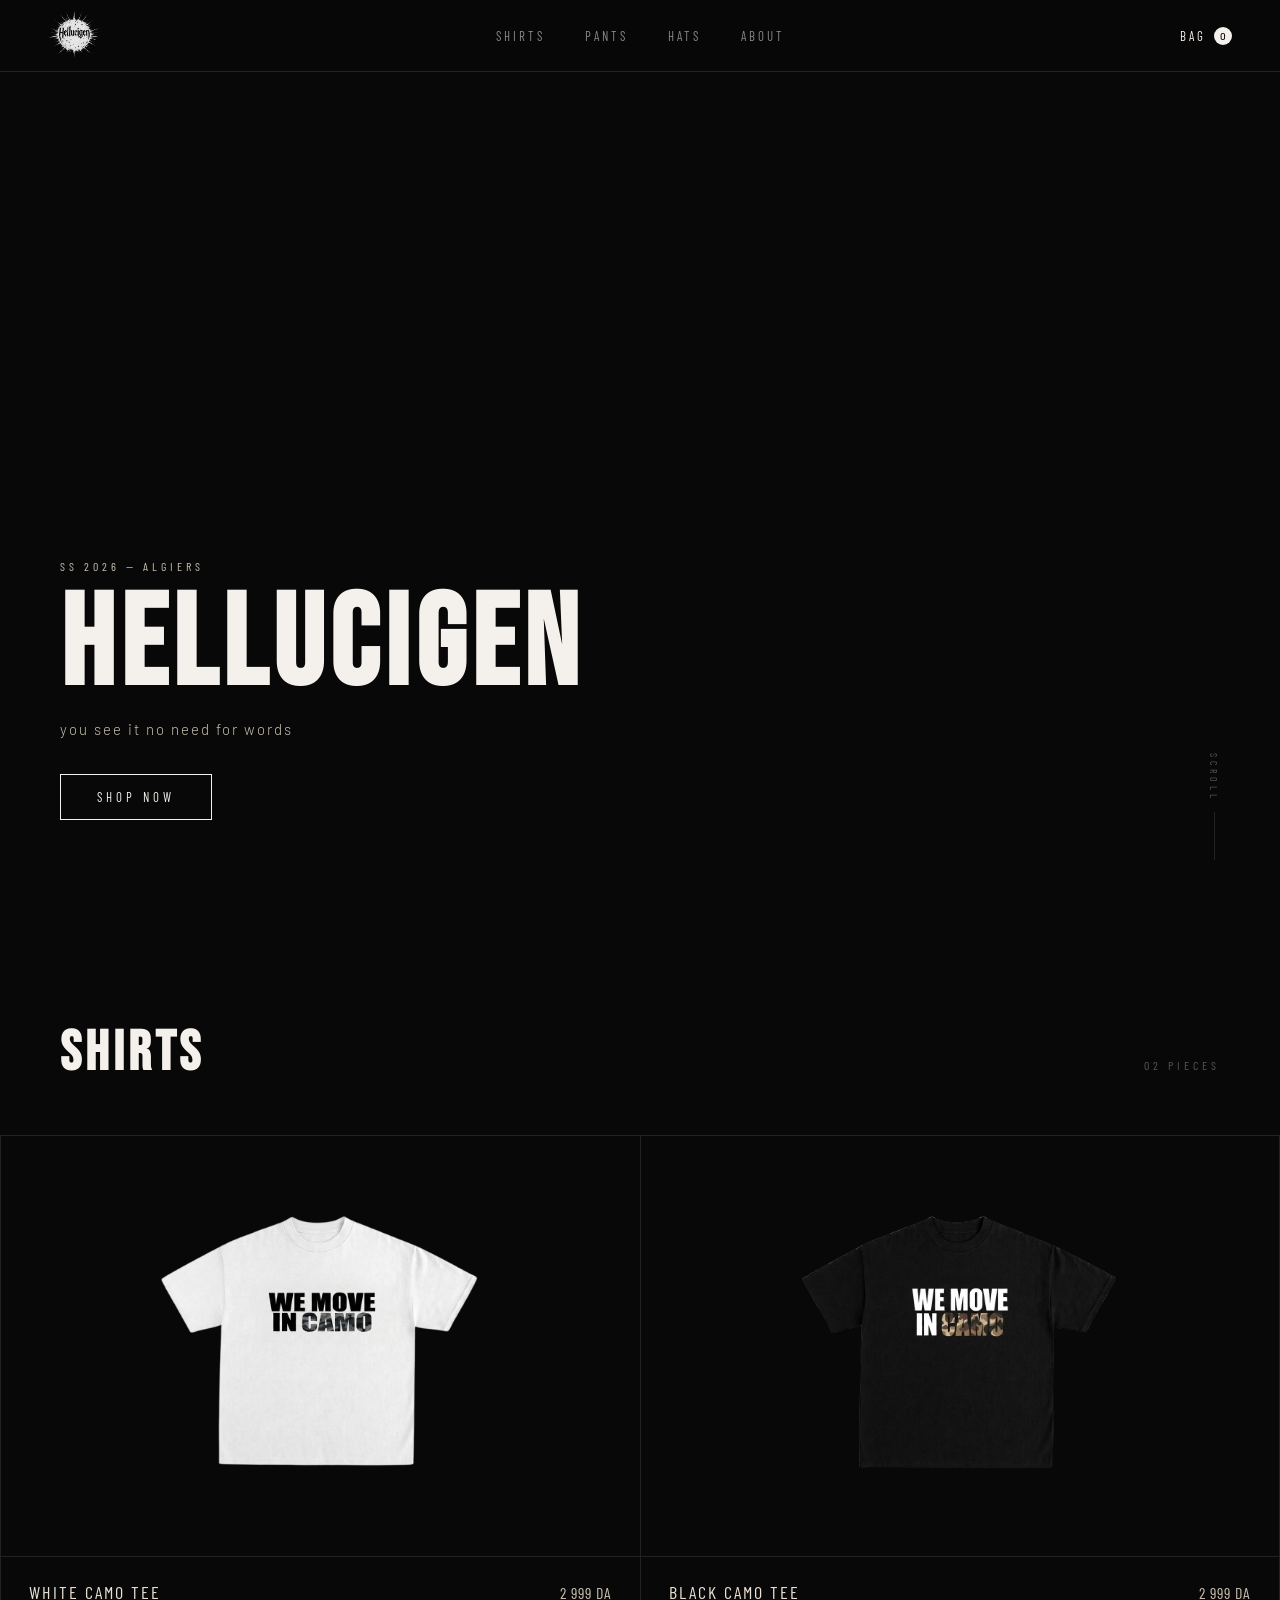
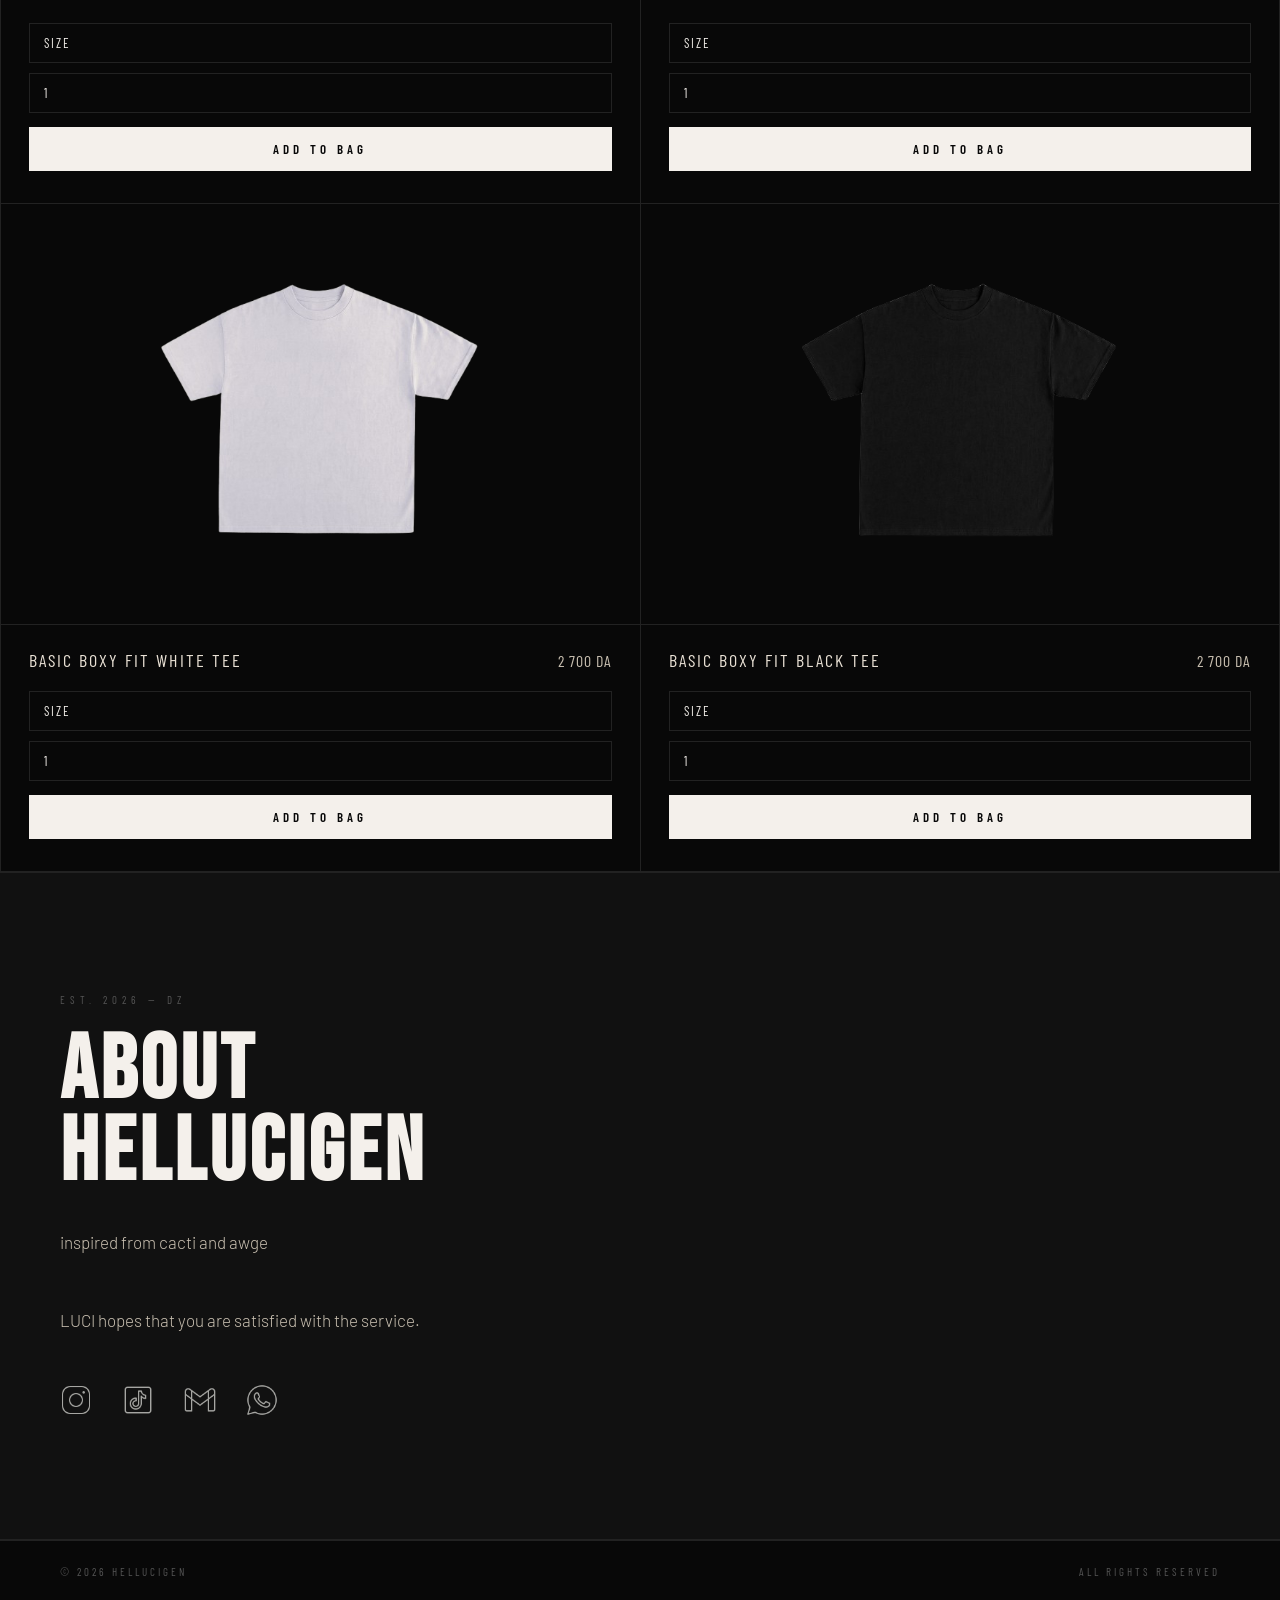
==== commit 8debff4e: "Update index.html" ====
--- a/index.html
+++ b/index.html
@@ -70,7 +70,7 @@
             <div class="product-info">
                 <div class="product-meta">
                     <h3>white CAMO tee</h3>
-                    <p class="price">3 300 DA</p>
+                    <p class="price">2 999 DA</p>
                 </div>
                 <select class="size-select" id="size-CAMO">
                     <option value="">SIZE</option>
@@ -82,7 +82,7 @@
                 <input type="number" class="quantity-input" min="1" value="1" id="qty-CAMO">
                 <button class="add-to-cart"
                         data-name="white CAMO tee"
-                        data-price="3300"
+                        data-price="2999"
                         data-product-id="sinner">ADD TO BAG</button>
             </div>
         </div>
@@ -99,7 +99,7 @@
             <div class="product-info">
                 <div class="product-meta">
                     <h3>BLACK CAMO TEE</h3>
-                    <p class="price">3 300 DA</p>
+                    <p class="price">2 999 DA</p>
                 </div>
                 <select class="size-select" id="size-B-CAMO">
                     <option value="">SIZE</option>
@@ -111,7 +111,7 @@
                 <input type="number" class="quantity-input" min="1" value="1" id="qty-B-CAMO">
                 <button class="add-to-cart"
                         data-name="BLACK CAMO"
-                        data-price="3300"
+                        data-price="2999"
                         data-product-id="BLACK CAMO">ADD TO BAG</button>
             </div>
         </div>
@@ -129,7 +129,7 @@
             <div class="product-info">
                 <div class="product-meta">
                     <h3>basic boxy fit white tee</h3>
-                    <p class="price">2 999 DA</p>
+                    <p class="price">2 700 DA</p>
                 </div>
                 <select class="size-select" id="size-WHITE-BASIC">
                     <option value="">SIZE</option>
@@ -141,7 +141,7 @@
                 <input type="number" class="quantity-input" min="1" value="1" id="qty-WHITE-BASIC">
                 <button class="add-to-cart"
                         data-name="basic boxy fit white tee"
-                        data-price="2999"
+                        data-price="2700"
                         data-product-id="white-basic">ADD TO BAG</button>
             </div>
         </div>
@@ -159,7 +159,7 @@
             <div class="product-info">
                 <div class="product-meta">
                     <h3>basic boxy fit black tee</h3>
-                    <p class="price">2 999 DA</p>
+                    <p class="price">2 700 DA</p>
                 </div>
                 <select class="size-select" id="size-BLACK-BASIC">
                     <option value="">SIZE</option>
@@ -171,7 +171,7 @@
                 <input type="number" class="quantity-input" min="1" value="1" id="qty-BLACK-BASIC">
                 <button class="add-to-cart"
                         data-name="basic boxy fit black tee"
-                        data-price="2999"
+                        data-price="2700"
                         data-product-id="black-basic">ADD TO BAG</button>
             </div>
         </div>
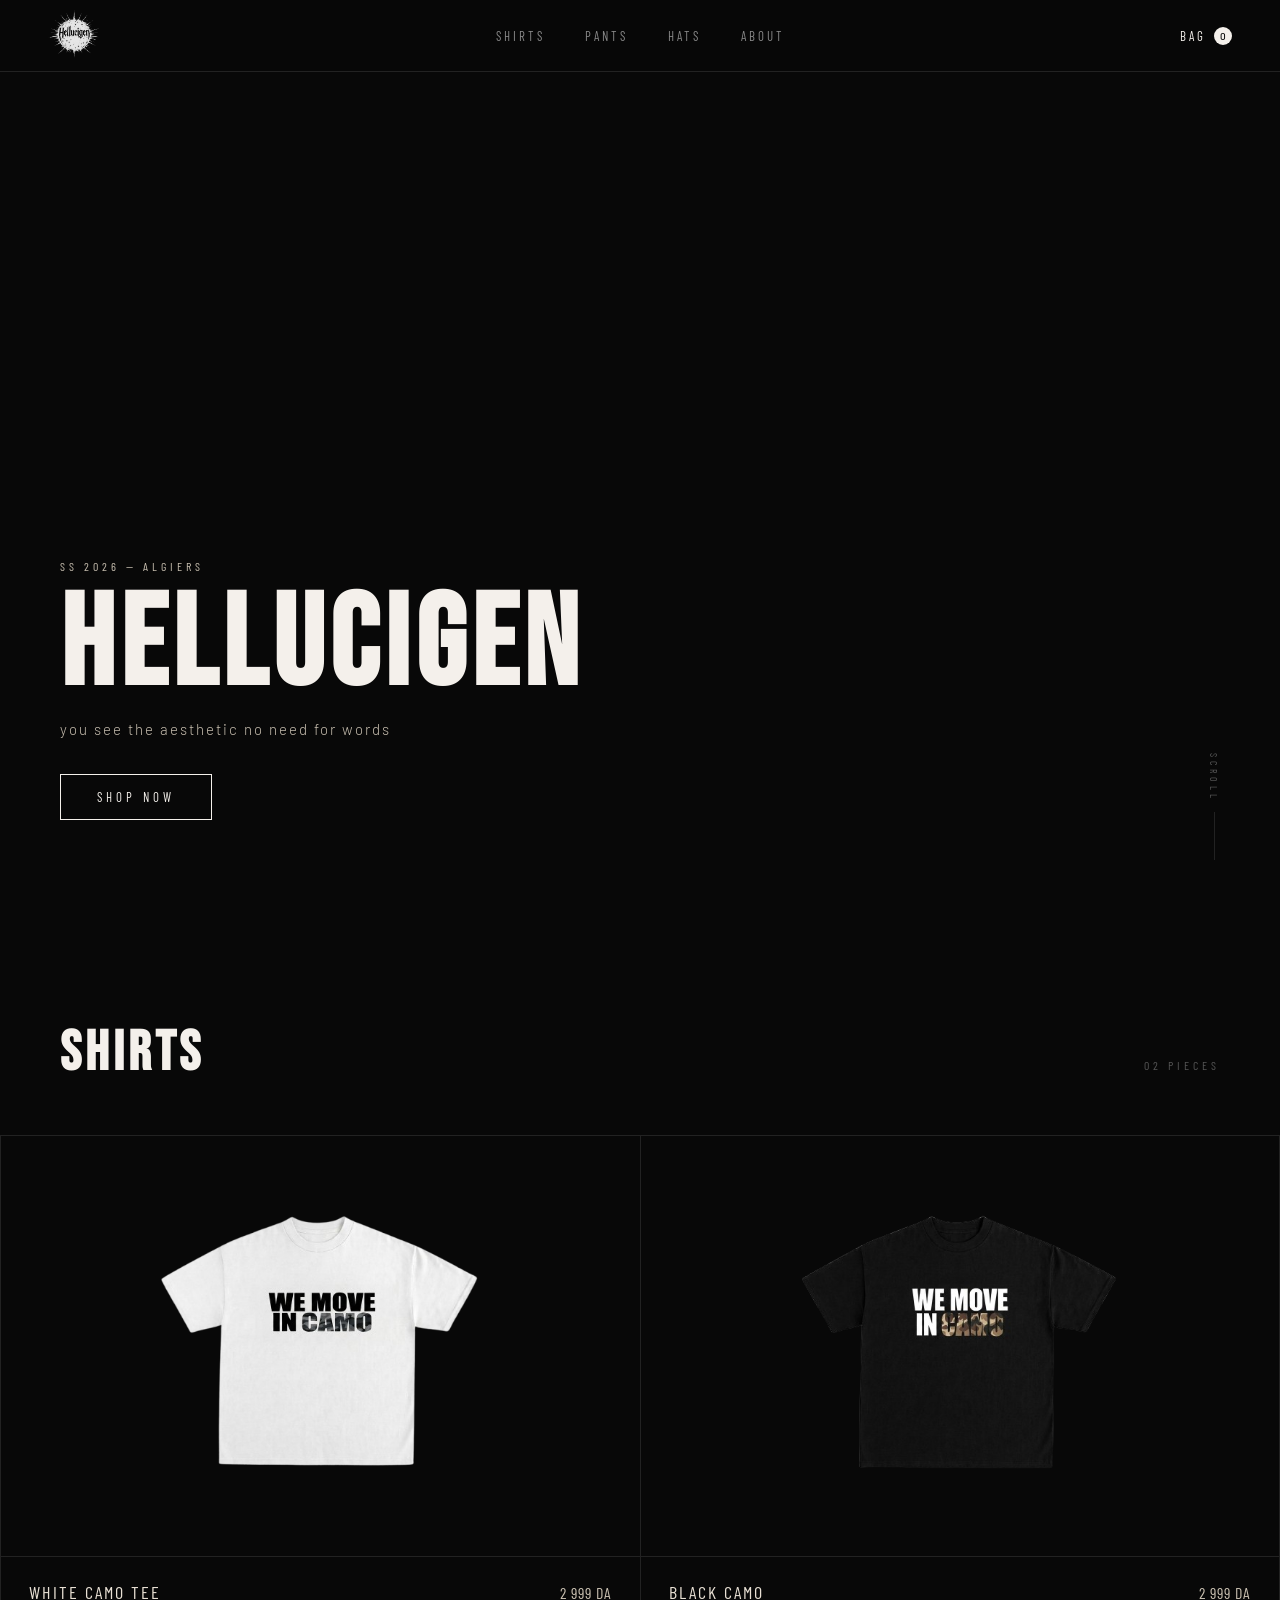
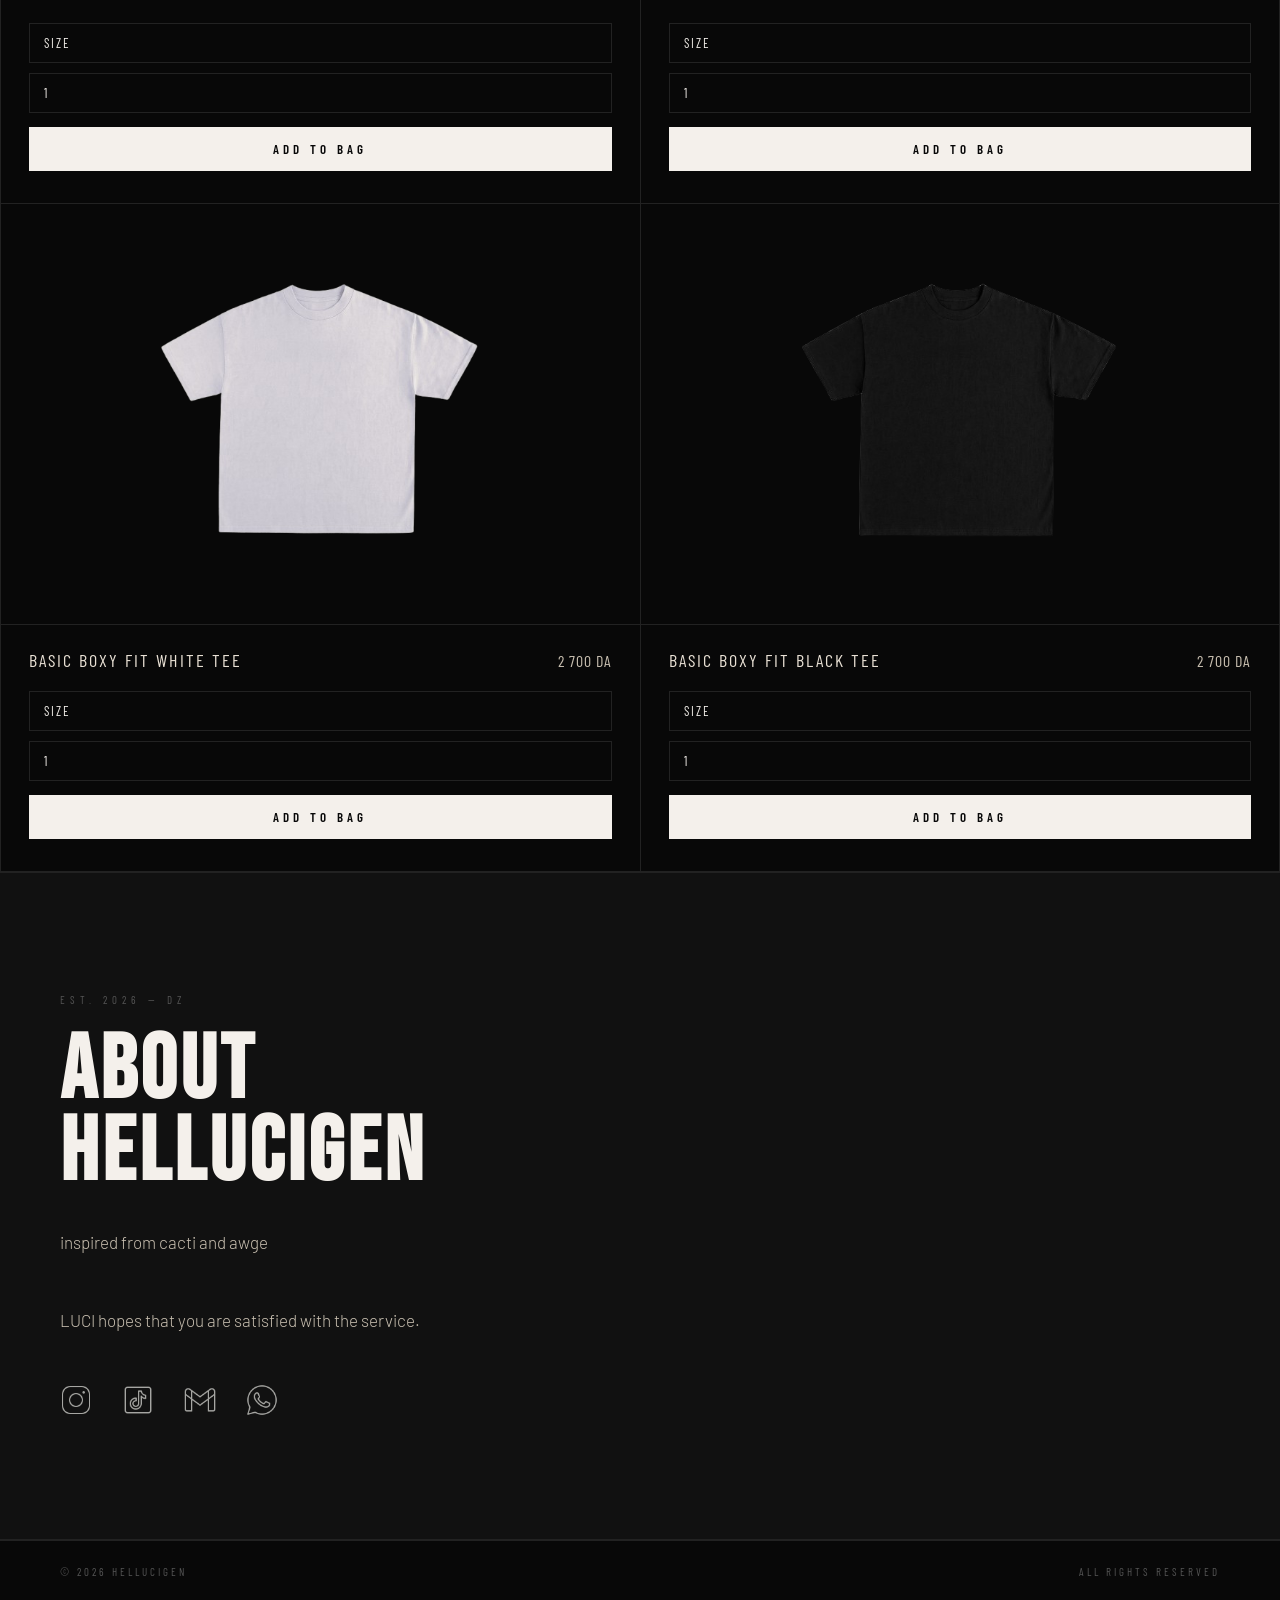
==== commit ae8e517b: "Update index.html" ====
--- a/index.html
+++ b/index.html
@@ -41,7 +41,7 @@
     <div class="hero-content">
         <p class="hero-sub">SS 2026 — ALGIERS</p>
         <h1>HELLUCIGEN</h1>
-        <p class="hero-tagline">you see it no need for words</p>
+        <p class="hero-tagline">you see the aesthetic no need for words</p>
         <a href="#shirts" class="hero-btn">SHOP NOW</a>
     </div>
     <div class="hero-scroll">
@@ -98,7 +98,7 @@
             </div>
             <div class="product-info">
                 <div class="product-meta">
-                    <h3>BLACK CAMO TEE</h3>
+                    <h3>BLACK CAMO</h3>
                     <p class="price">2 999 DA</p>
                 </div>
                 <select class="size-select" id="size-B-CAMO">
